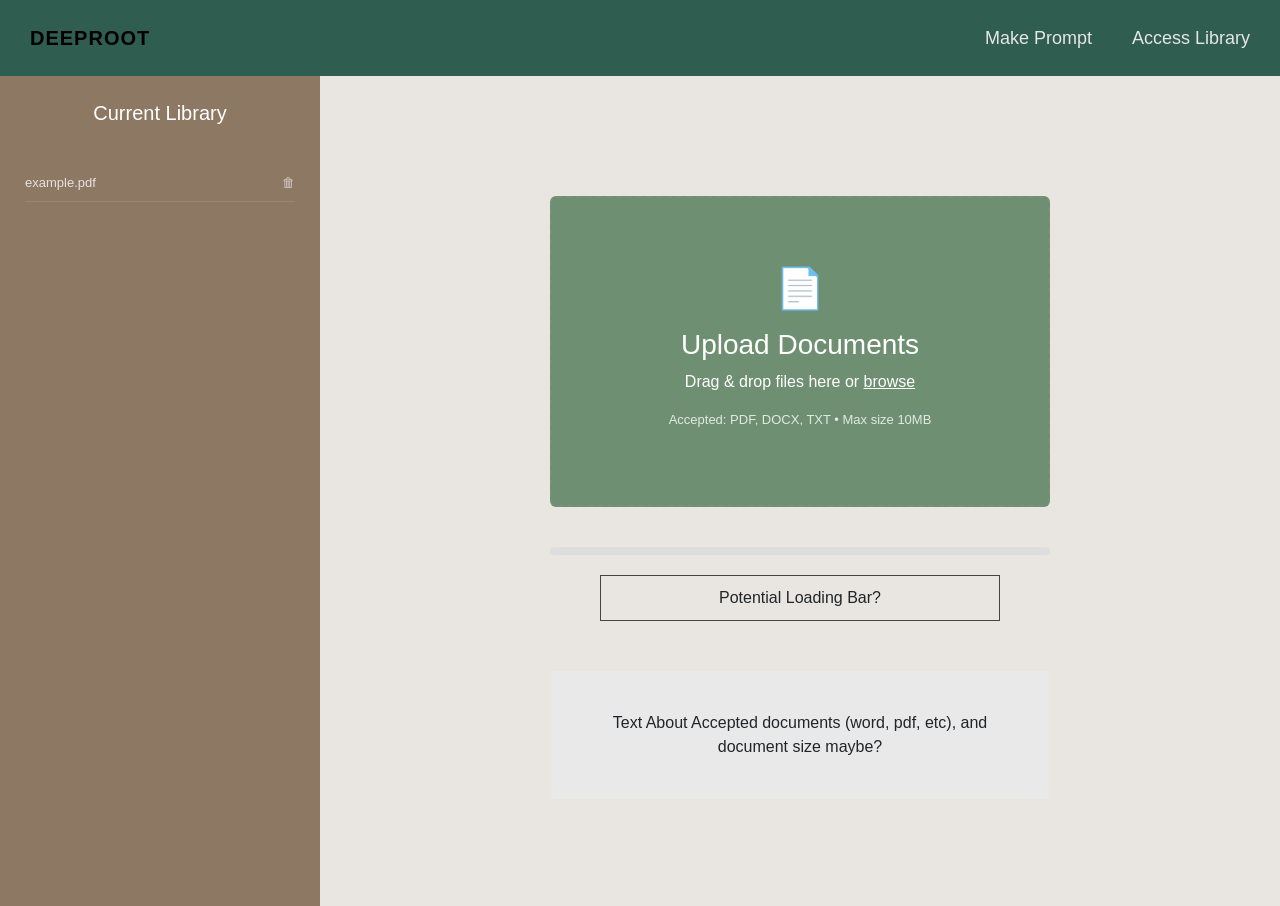
==== library.html @ 7964c35a "Updated the front end to contain both pages" ====
<!DOCTYPE html>
<html lang="en">

<head>

<meta charset="UTF-8">
<meta name="viewport" content="width=device-width, initial-scale=1.0">

<title>DeepRoot Library</title>

<link href="https://cdn.jsdelivr.net/npm/bootstrap@5.3.3/dist/css/bootstrap.min.css" rel="stylesheet">
<link rel="stylesheet" href="styles.css">

</head>


<body>

<!-- NAVBAR -->

<nav class="navbar navbar-expand-lg navbar-dark navbar-custom">
  <div class="container-fluid">

    <span class="navbar-brand logo">DEEPROOT</span>

    <div class="ms-auto nav-links">
      <a class="nav-link" href="index.html">Make Prompt</a>
      <a class="nav-link" href="library.html">Access Library</a>
    </div>

  </div>
</nav>


<div class="container-fluid">

<div class="row main-layout">

<!-- SIDEBAR -->

<div class="col-md-3 sidebar">

    <h5 class="library-title">Current Library</h5>

    <div id="documentList">

<div class="doc-item">
<span class="doc-name">example.pdf</span>
<span class="delete-icon">🗑</span>
</div>

</div>

</div>


<!-- MAIN AREA -->

<div class="col-md-9 main-content text-center">

<div class="upload-area" id="uploadArea">

<input type="file" id="fileUpload" multiple hidden>

<div class="upload-content">

<div class="upload-icon">📄</div>

<h3>Upload Documents</h3>

<p>Drag & drop files here or <span class="upload-link">browse</span></p>

<p class="upload-subtext">
Accepted: PDF, DOCX, TXT • Max size 10MB
</p>

</div>

</div>


<div class="progress-container">

<div class="progress">
<div class="progress-bar" id="uploadProgress"></div>
</div>

</div>


    <div class="loading-bar">
        Potential Loading Bar?
    </div>


    <div class="file-info">

        Text About Accepted documents (word, pdf, etc), and document size maybe?

    </div>

</div>


</div>
</div>

<script src="script.js"></script>

</body>
</html>
---- styles.css ----
body{
background:#e9e6e2;
font-family: Arial, Helvetica, sans-serif;
}

/* NAVBAR */

.navbar-custom{
background:#2f5d4f;
padding:18px;
}

.logo{
font-weight:600;
letter-spacing:1px;
color:black;
}

.nav-links{
display:flex;
gap:40px;
}

.nav-link{
color:#e6e6e6;
cursor:pointer;
font-size:18px;
}

.nav-link:hover{
color:white;
}

/* LAYOUT */

.main-layout{
height:calc(100vh - 70px);
}

/* SIDEBAR */

.sidebar{
background:#8d7863;
padding:25px;
color:white;
}

.sidebar-header{
display:flex;
justify-content:space-between;
align-items:center;
font-size:18px;
margin-bottom:30px;
}

.add-btn{
background:none;
border:none;
color:white;
font-size:22px;
cursor:pointer;
}

.history-item{
font-size:13px;
opacity:0.9;
}


/* MAIN AREA */

.main-content{
padding:40px;
}

/* INPUT */

.prompt-input{
margin-bottom:30px;
}

.prompt-input input{
text-align:center;
padding:12px;
}


/* RESPONSE */

.response-box{
background:#eeeeee;
border:1px solid #d5d5d5;
height:320px;
display:flex;
flex-direction:column;
align-items:center;
justify-content:center;
margin-bottom:40px;
}

.response-title{
font-size:22px;
color:#555;
}


/* REFERENCES */

.references-box{
background:#eeeeee;
border:1px solid #d5d5d5;
height:120px;
display:flex;
align-items:center;
justify-content:center;
font-size:18px;
color:#666;
}

/* LIBRARY PAGE */

.library-title{
margin-bottom:40px;
text-align:center;
color:white;
}

.doc-item{
display:flex;
justify-content:space-between;
margin-bottom:20px;
font-size:13px;
color:#eee;
}

.delete-icon{
cursor:pointer;
}


/* UPLOAD AREA */

.upload-box{
margin-top:80px;
margin-bottom:40px;
}

.upload-button{
background:#6f8f72;
border:3px solid #222;
padding:50px 120px;
font-size:28px;
color:white;
cursor:pointer;
}

.upload-button:hover{
opacity:0.9;
}


.loading-bar{
width:400px;
margin:0 auto 50px auto;
border:1px solid #444;
padding:10px;
}


.file-info{
background:#e9e9e9;
width:500px;
margin:0 auto;
padding:40px;
}

/* UPLOAD AREA */

.upload-area{

margin-top:80px;
margin-bottom:40px;

border:2px dashed #7a8f79;
background:#6f8f72;

padding:60px;

border-radius:6px;

width:500px;
margin-left:auto;
margin-right:auto;

cursor:pointer;

transition:0.25s;
}

.upload-area:hover{
background:#648467;
}

.upload-area.dragover{
border-color:#2f5d4f;
background:#5e7f61;
}

.upload-content{
color:white;
}

.upload-icon{
font-size:40px;
margin-bottom:10px;
}

.upload-link{
text-decoration:underline;
cursor:pointer;
}

.upload-subtext{
font-size:13px;
opacity:0.8;
}


/* PROGRESS BAR */

.progress-container{
width:500px;
margin:20px auto;
}

.progress{
height:8px;
background:#ddd;
}

.progress-bar{
width:0%;
background:#2f5d4f;
transition:width 0.3s;
}


/* DOCUMENT LIST */

.doc-item{

display:flex;
justify-content:space-between;

padding:8px 0;

border-bottom:1px solid rgba(255,255,255,0.1);

font-size:13px;
}

.doc-name{
opacity:0.9;
}

.delete-icon{
cursor:pointer;
opacity:0.7;
}

.delete-icon:hover{
opacity:1;
}
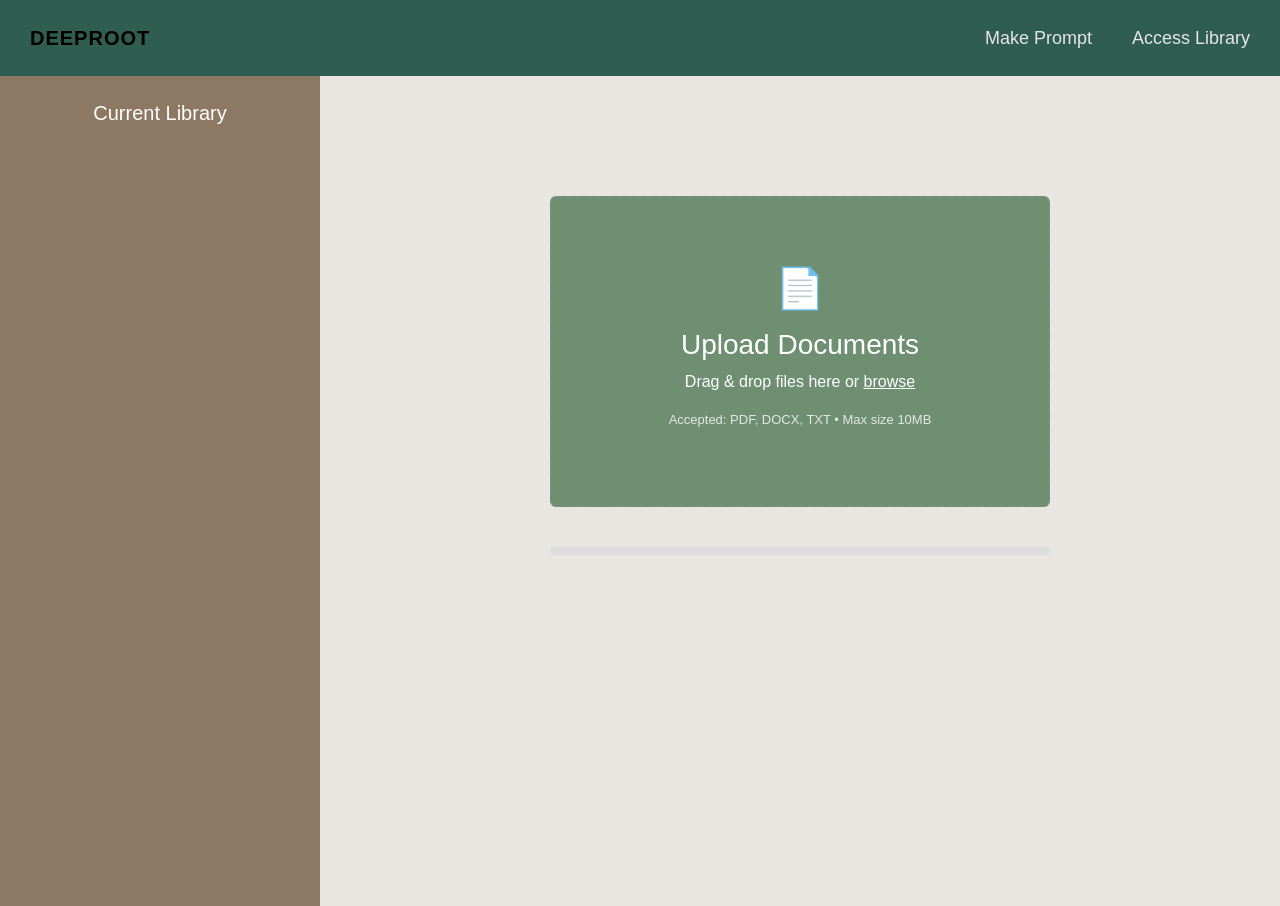
==== commit 46ffebf2: "Cleaned up the pages to look a lil nicer" ====
--- a/library.html
+++ b/library.html
@@ -87,18 +87,6 @@
 
 </div>
 
-
-    <div class="loading-bar">
-        Potential Loading Bar?
-    </div>
-
-
-    <div class="file-info">
-
-        Text About Accepted documents (word, pdf, etc), and document size maybe?
-
-    </div>
-
 </div>
 
 
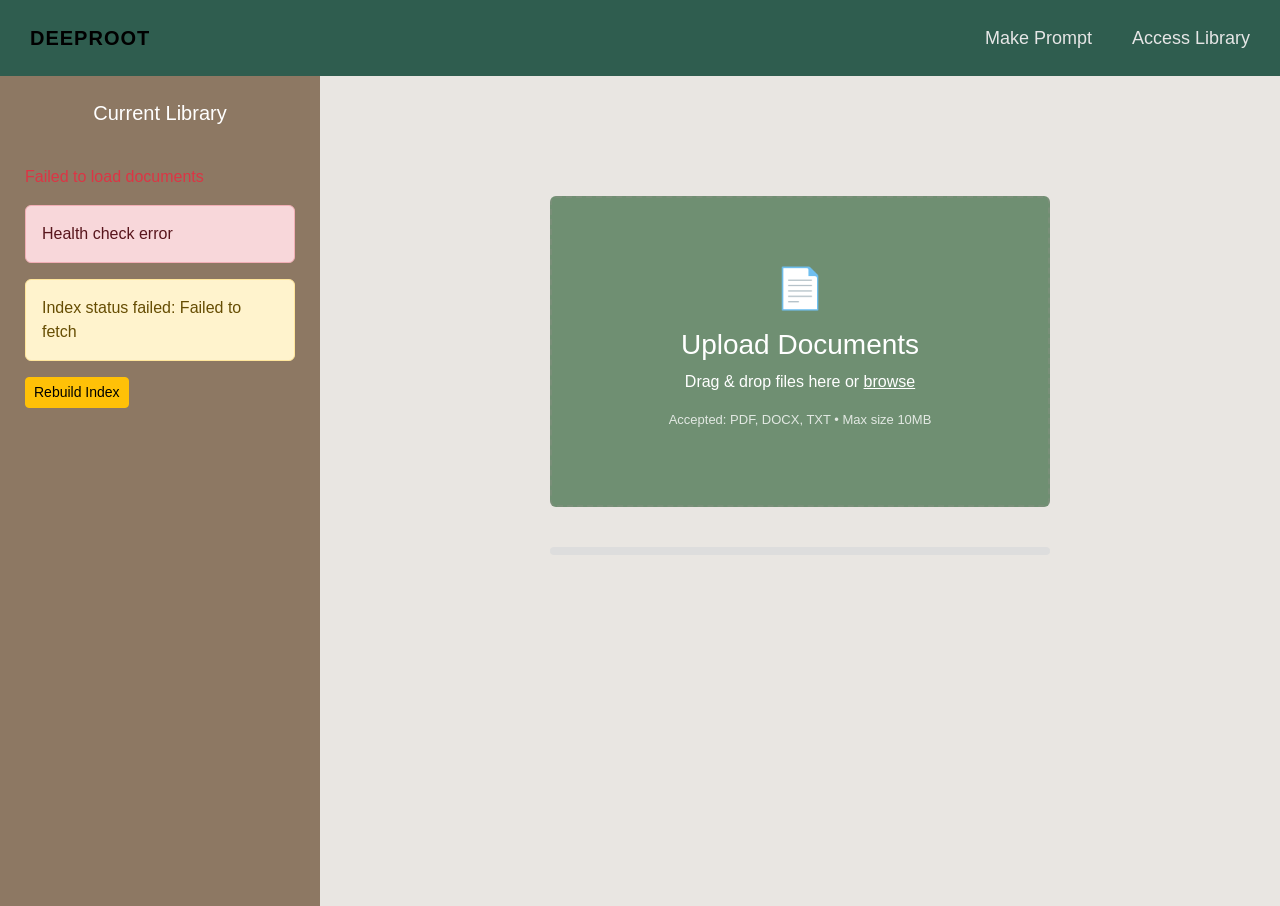
==== commit ead0505c: "Started to connect the front end to the API" ====
--- a/library.html
+++ b/library.html
@@ -43,13 +43,17 @@
     <h5 class="library-title">Current Library</h5>
 
     <div id="documentList">
+        <!-- documents will be populated by script.js -->
+    </div>
 
-<div class="doc-item">
-<span class="doc-name">example.pdf</span>
-<span class="delete-icon">🗑</span>
-</div>
-
-</div>
+    <!-- SERVICE / INDEX STATUS -->
+    <div id="serviceStatus" class="alert alert-info mt-3" role="alert">
+        Checking service...
+    </div>
+    <div id="indexStatus" class="alert alert-secondary mt-2" role="alert">
+        Checking index...
+    </div>
+    <button id="rebuildIndexBtn" class="btn btn-warning btn-sm mb-4">Rebuild Index</button>
 
 </div>
 
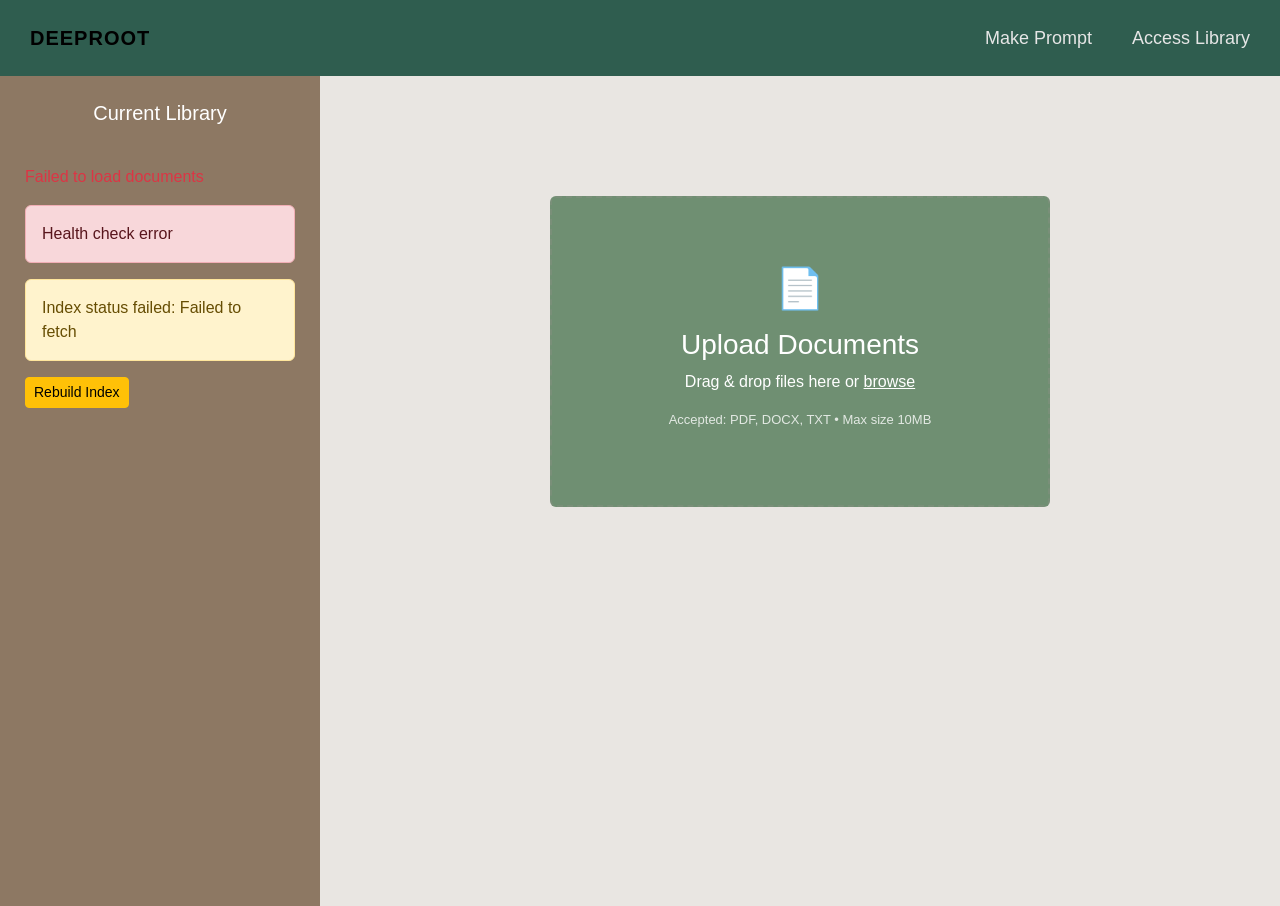
==== commit 147bbd31: "Have a working website" ====
--- a/library.html
+++ b/library.html
@@ -83,12 +83,8 @@
 </div>
 
 
-<div class="progress-container">
-
-<div class="progress">
-<div class="progress-bar" id="uploadProgress"></div>
-</div>
-
+<div class="progress-container" id="progressContainer">
+    <!-- individual file progress bars will be injected here -->
 </div>
 
 </div>
